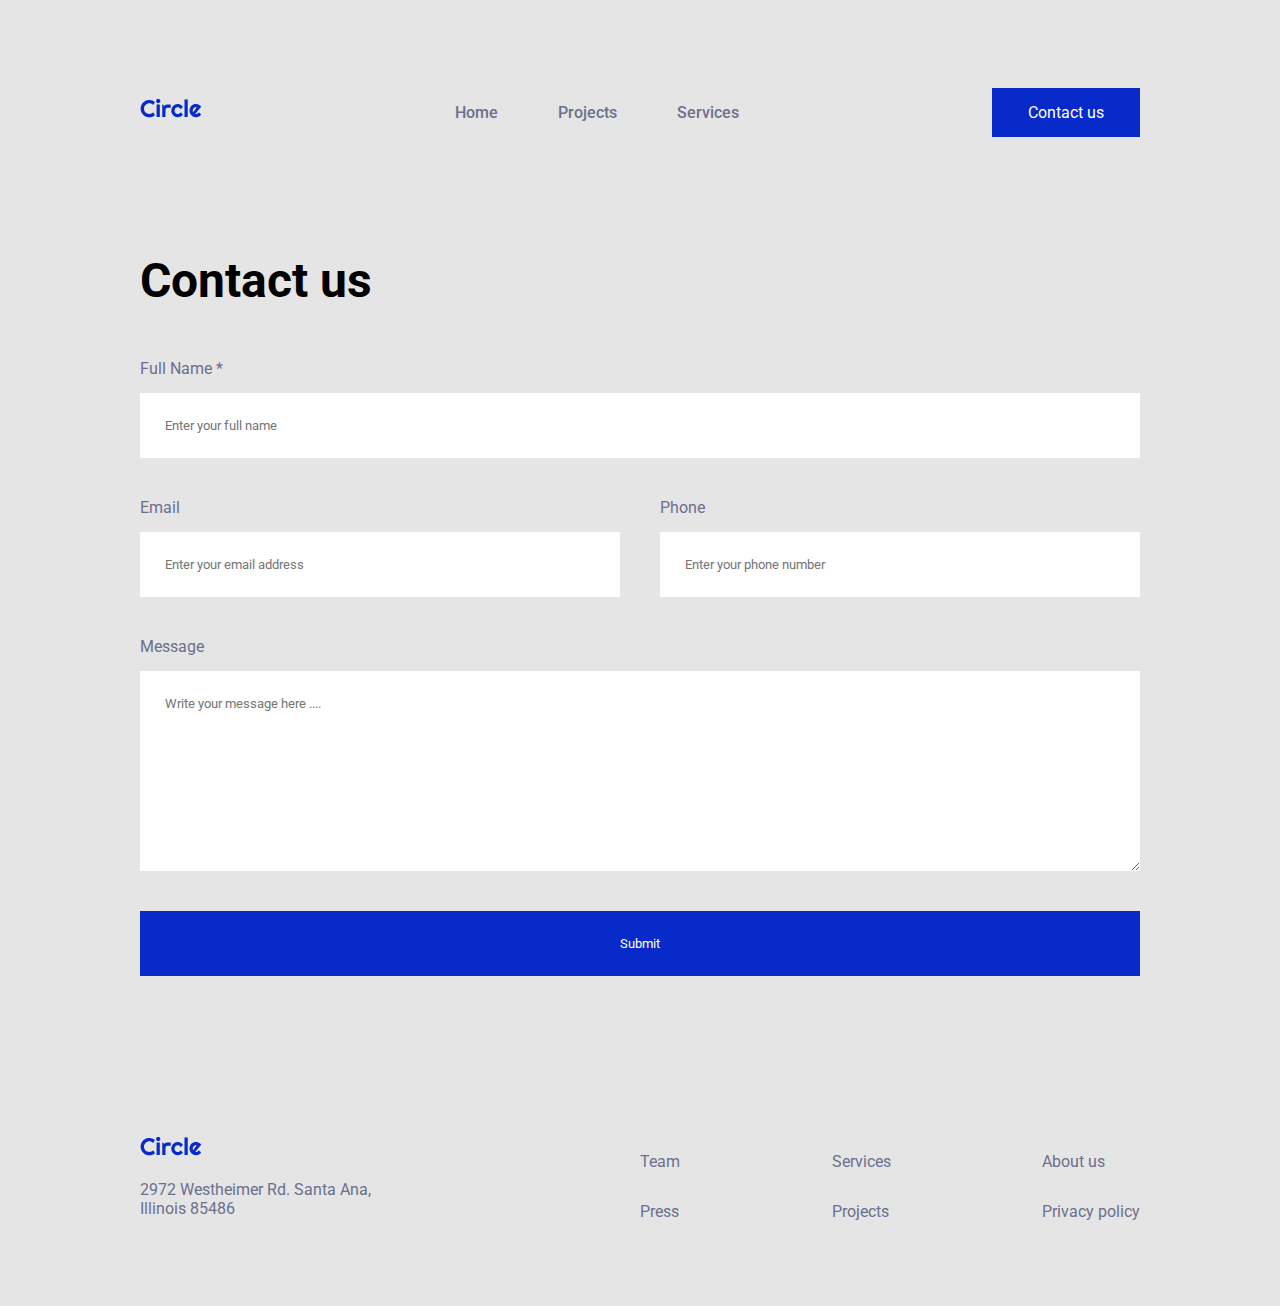
==== contact.html @ 135044b0 "contacto y post" ====
<!DOCTYPE html>
<html lang="en">

<head>
    <meta charset="UTF-8">
    <meta name="viewport" content="width=device-width, initial-scale=1.0">
    <title>Document</title>
    <link rel="stylesheet" href="style.css">
    <link rel="preconnect" href="https://fonts.googleapis.com">
    <link rel="preconnect" href="https://fonts.gstatic.com" crossorigin>
    <link
        href="https://fonts.googleapis.com/css2?family=Roboto:ital,wght@0,100;0,300;0,400;0,500;0,700;0,900;1,100;1,300;1,400;1,500;1,700;1,900&display=swap"
        rel="stylesheet">
</head>

<body>
    <div id="container">
        <header class="section-padding">
            <div class="logo">
                <img src="images/circle.svg" alt="">
            </div>
            <div class="nav-bar">
                <nav>
                    <ul>
                        <li><a href="index.html">Home</a></li>
                        <li><a href="index.html#recentProjects">Projects</a></li>
                        <li><a href="index.html#services">Services</a></li>
                    </ul>
                </nav>
            </div>
            <div>
                <a class="blue-button" href="/contact.html">Contact us</a>
            </div>
        </header>
        <div id="wrapper">

            <section id="contact" class="section-padding mb-50">
                <h1 class="mb-50">Contact us</h1>
                <div id="form-container">
                    <form action="">
                        <div class="full-row">
                            <label for="fullname">Full Name *</label>
                            <input type="text" name="fullname" id="fullname" placeholder="Enter your full name" required>
                        </div>
                        <div class="two-col">
                            <div class="half-col half-first">
                                <label for="email">Email</label>
                                <input type="email" name="email" id="email" placeholder="Enter your email address" required>
                            </div>
                            <div class="half-col">
                                <label for="phone">Phone</label>
                                <input type="text" name="phone" id="phone" placeholder="Enter your phone number" required>
                            </div>
                        </div>
                        <div class="full-row">
                            <label for="message">Message</label>
                            <textarea name="message" id="message" cols="30" rows="10"
                                placeholder="Write your message here ...." required></textarea>
                        </div>
                        <div class="full-row">
                            <input type="submit" value="Submit">
                        </div>
                    </form>
                </div>
            </section>


            <footer class="section-padding">
                <div class="w-50">
                    <img src="images/circle.svg" alt="" class="footer-logo">
                    <p>2972 Westheimer Rd. Santa Ana,<br> Illinois 85486 </p>
                </div>
                <div class="w-50 footer-menu">
                    <div class="col-menu-footer">
                        <a href="">Team</a>
                        <a href="">Press</a>
                    </div>
                    <div class="col-menu-footer">
                        <a href="">Services</a>
                        <a href="">Projects</a>
                    </div>
                    <div class="col-menu-footer">
                        <a href="">About us</a>
                        <a href="">Privacy policy</a>
                    </div>
                </div>
            </footer>

        </div>
    </div>
    <script src="script.js"></script>
</body>

</html>
---- style.css ----
* {
    margin: 0;
    padding: 0;
    box-sizing: border-box;
}

html {
    box-sizing: border-box;
}

*, *:before, *:after {
    box-sizing: inherit;
}


body {
    background-color: #E5E5E5;
    width: 100%;
    font-family: 'Roboto';
}

textarea, input[type=submit], input[type=text], input[type=email] {
    font-family: 'Roboto';
}


h1 {
    font-size: 3rem;
    font-weight: 700;
}

h2 {
    font-size: 2.5rem;
    font-weight: 700;
}

h3 {
    font-size: 2rem;
    font-weight: 700;
}

h4 {
    font-size: 24px;
    font-weight: 500;
}

body .intro-text-medium {
    font-size: 24px;
    font-weight: 500;
}

body .intro-text-regular {
    font-size: 20px;
    font-weight: 400;
    line-height: 1.50;
}

.headline-regular {
    font-size: 17px;
    font-weight: 400;
}

.headline-medium {
    font-size: 17px;
    font-weight: 500;
}

.caption-1 {
    font-size: 15px;
    font-weight: 400;
}

.caption-2 {
    font-size: 13px;
    font-weight: 400;
}

header {
    display: flex;
    flex-direction: row;
    align-items: end;
    max-width: 1100px;
    margin: 0 auto;
    min-height: 122px;
    justify-content: space-between;
}

#hero h1, .hero-cta, #hero p {
    margin-bottom: 30px;
}

#wrapper {
    max-width: 1100px;
    margin: 0 auto;
}

nav ul {
    display: flex;
    flex-direction: row;
    list-style: none;
}

nav ul a {
    padding: 0 30px;
    font-weight: 500;

}

nav ul a:link {
    text-decoration: none;
    color: #6B708D;
}

.blue-button {
    text-decoration: none;
    background-color: #072AC8;
    color: #fff;
    padding: 15px 36px;
    transition: 0.2s;
}

.gray-link {
    text-decoration: none;
    color: #6B708D;
    transition: 0.2s;
    opacity: 1;
}

#hero {
    display: flex;
    flex-direction: row;
    align-items: center;
}

.columna-40 {
    width: 40%;
}

.columna-60 {
    width: 60%;
}

.hero-cta {
    display: flex;
    flex-direction: row;
    align-items: center;
}

.hero-cta a {
    margin-right: 20px;
}

#hero p {
    color: #6B708D;
}

.hero-image {
    background-image: url('images/hero-image.png');
    background-size: contain;
    background-repeat: no-repeat;
    background-position: center center;
    display: flex;
    flex-direction: row;
    min-height: 650px;
    margin-top: 100px;
}

.card-1 {
    transform: translateX(-30px);
}

.card-1 img {
    max-width: 100%;
}

.card-2 {
    align-self: end;
    transform: translateY(75px);
}


.card-2 img {
    max-width: 100%;
}

#logos {
    min-height: 300px;
    display: flex;
    align-items: center;
}

.logos-container {
    display: flex;
    justify-content: space-around;
    flex-wrap: wrap;
    margin: 0 auto;
    align-items: center;
    width: 100%;
}

.logos-container img {
    margin: 30px 30px;
    filter: grayscale(100%);
    transition: all 0.2s;
}

.logos-container img:hover {
    filter: grayscale(0%);
}

.blue-cta {
    color: #072AC8;
    text-decoration: none;
    transition: 0.2s;
    opacity: 1;
}

.blue-cta:hover, .gray-link:hover, footer a:hover {
    opacity: 0.5;
}

.article-container {
    display: flex;
}

.article-box {
    display: flex;
    flex-direction: column;
    height: 100%;
    -webkit-box-shadow: 0px 54px 82px -46px rgba(0, 0, 0, 0.27);
    -moz-box-shadow: 0px 54px 82px -46px rgba(0, 0, 0, 0.27);
    box-shadow: 0px 54px 82px -46px rgba(0, 0, 0, 0.27);
}

.service-box {
    display: flex;
    flex-direction: column;
    height: 100%;
    margin: 35px;
}

.article-img {
    display: flex;
    height: 200px;
    width: 100%;
    overflow: hidden;
}

.article-img img {
    object-fit: cover;
    width: 100%;
    transition: transform .3s;
}

.article-img img:hover {
    transform: scale(1.1);
}

.info-wrapper {
    min-height: 175px;
    padding: 20px;
    display: flex;
    flex-direction: column;
    justify-content: space-between;
}

.article-wrapper {
    flex: 1 1 300px;
    margin: 0 10px 20px;
}

.service-wrapper {
    flex: 1 1 300px;
    margin: 0 10px 20px;
}


.mb-50 {
    margin-bottom: 50px;
}

.mb-150 {
    margin-bottom: 150px;
}

.section-padding {
    padding: 0 50px;
}

.section-padding-low {
    padding: 0 10px;
}

.testimonials-wrapper {
    background-color: #292E47;
    display: flex;
    flex-direction: row;
    padding: 30px;
    min-height: 400px;
}

.emojis {
    width: 25%;
    display: flex;
    flex-direction: column;
    align-items: center;
    justify-content: space-between;
}

.emojis img {
    max-width: 150px;

}

.review-box {
    width: 50%;
    display: flex;
    flex-direction: column;
    justify-content: space-evenly;
}

.clients-title {
    color: #fff;
}

.text-center {
    text-align: center;
}

.testim-profile-box {
    display: flex;
    flex-direction: row;
    justify-content: center;
    align-items: center;
}

.testim-avatar img {
    width: 50px;
    border-radius: 50%;
    height: 50px;
    object-fit: cover;
}

.testim-quote {
    color: #FFC600;

}

.testim-info {
    display: flex;
    flex-direction: column;
    margin-left: 10px;
}

.testim-name {
    color: #A2D6F9;
}

.testim-company {
    color: #F4F6FC;
    font-size: 14px;
}

.cta-form-container {
    width: 100%;
    margin: auto;
    max-width: 630px;
}

.bg-white {
    background: #fff;
}

.icon-bg {
    width: fit-content;
    padding: 10px;
    border-radius: 50%;
    display: flex;
    background-color: #ECF7FF;
}

.icon-bg img {
    padding: 10px;
    max-width: 50px;
}

.service-info {
    display: flex;
    flex-direction: column;
    justify-content: space-between;
    min-height: 250px;
    padding: 10px;
}

.service-wrapper {
    min-height: 300px;
    padding: 20px;
    display: flex;
    flex-direction: column;
    justify-content: space-between;
}

.newsletter-form {
    display: flex;
    width: 100%;
    margin: 0 auto;
    padding: 0 20px;
}



.w-50 {
    width: 50%;
    min-height: 100px;
}

.footer-logo {
    margin-bottom: 20px;
}

footer {
    display: flex;
    min-height: 240px;
    align-items: center;
}

footer a {
    text-decoration: none;
    color: #6B708D;
    transition: 0.2s;
    opacity: 1;
}

footer p {
    color: #6B708D;
}

.footer-menu {
    display: flex;
    justify-content: space-between;
}

.col-menu-footer {
    display: flex;
    flex-direction: column;
    justify-content: space-around;
}

input[type=submit] {
    text-decoration: none;
    border: none;
    color: white;
    padding: 15px 37px;
    text-decoration: none;
    cursor: pointer;
    background-color: #072AC8;
    transition: 0.2s;
}

input[type=submit]:hover, .blue-button:hover {
    background-color: #3c5ffc;
}

.newsletter-title, .newsletter-subtitle {
    margin-bottom: 20px;
    padding: 0 20px;
}


.newsletter-wrapper {
    min-height: 400px;
    width: 100%;
    max-width: 1320px;
    background-color: #FFC600;
    display: flex;
    justify-content: center;
    align-items: center;
}

.date {
    color: #6B708D;
}

.newsletter-content {
    min-height: 227px;
    min-height: 227px;
    display: flex;
    flex-direction: column;
    justify-content: space-evenly;
}

#newsletter-email {
    padding-left: 50px;
    background: url("images/mail.svg") no-repeat left;
    background-color: rgba(0, 0, 0, 0);
    background-position-x: left;
    background-size: auto;
    background-size: 20px;
    background-color: #fff;
    background-position-x: 20px;
}

.newsletter-input {
    width: 80%;
    padding: 20px;
    border: none;
}

.newsletter-box {
    width: 100%;
}

.post-banner {
    width: 100%;
    height: 400px;
    background-position: center center;
    background-size: cover;
    margin-bottom: 50px;
}

#post {
    margin-top: 130px;
}

.post-title {
    margin-bottom: 30px;
}

.post-intro {
    display: flex;
    justify-content: space-between;
    align-items: baseline;
    margin-bottom: 60px;
}

.post-content p {
    margin-bottom: 20px;
}


.post-content {
    color: #6B708D;
    margin-bottom: 50px;
}

#contact {
    margin-top: 130px;
}



.full-row {
    width: 100%;
    display: flex;
    flex-direction: column;
}

.two-col {
    width: 100%;
    display: flex;
    flex-direction: row;
}

.half-col {
    width: 50%;
    display: flex;
    flex-direction: column;
}

.half-col.half-first {
    margin-right: 40px;
}

#form-container input, #form-container textarea {
    padding: 25px;
    border: none;
    margin-bottom: 40px;
}

#form-container label {
    padding: 0px 0px 15px 0px;
    color: #6B708D;
}

.nav-bar a:visited {
    color: inherit;
}

.nav-bar a:hover {
    opacity: 0.5;
}

.nav-bar a {
    transition: 0.3s;
    opacity: 1;
}




@media only screen and (max-width: 768px) {

    .newsletter-wrapper {
        min-height: 300px;
    }

    .service-box {
        padding: 20px;
    }

    #hero {
        flex-direction: column-reverse;

    }

    .columna-40, .columna-60 {
        width: 100%;
    }


    .columna-40 {
        margin-top: 40px;
    }

    .hero-image {
        margin-top: 50px;
        min-height: 280px;
    }

    .info-wrapper {
        min-height: 125px;
        padding: 15px;
    }

    footer {
        flex-direction: column;
        margin-bottom: 50px;
    }

    .mb-150 {
        margin-bottom: 50px;
    }

    .w-50 {
        width: 100%;
        padding: 0 20px;
    }

    .w-50.footer-menu {
        flex-direction: column;
    }

    .service-wrapper {
        min-height: 125px;
        padding: 40px;
    }

    .col-menu-footer a {
        margin-bottom: 10px;
    }

    .emojis {
        width: 100%;
        display: flex;
        flex-direction: row;
    }

    .review-box {
        width: 100%;
        display: flex;
        min-height: 275px;
    }

    .testimonials-wrapper {
        background-color: #292E47;
        display: flex;
        flex-direction: column;
    }

    .emojis img {
        max-width: 70px;
    }

    h1 {
        font-size: 2.5rem;
    }

    .blue-button {
        padding: 15px 25px;

    }

    #logos {
        padding: 50px;
    }

    .article-container {
        flex-wrap: wrap;
    }

    .section-padding {
        padding: 0 20px;
    }
}

@media only screen and (max-width: 600px) {

    .half-col {
        width: 100%;
    }

    .two-col {
        flex-direction: column;
    }

    .article-wrapper {
        margin-bottom: 30px;
    }

    .service-wrapper {
        margin-bottom: 30px;
    }

    .logos-container div {
        width: 50%;
        display: flex;
        justify-content: center;
    }

    .post-intro {
        flex-direction: column;
    }

    .completed-on {
        margin-top: 10px;
    }
}
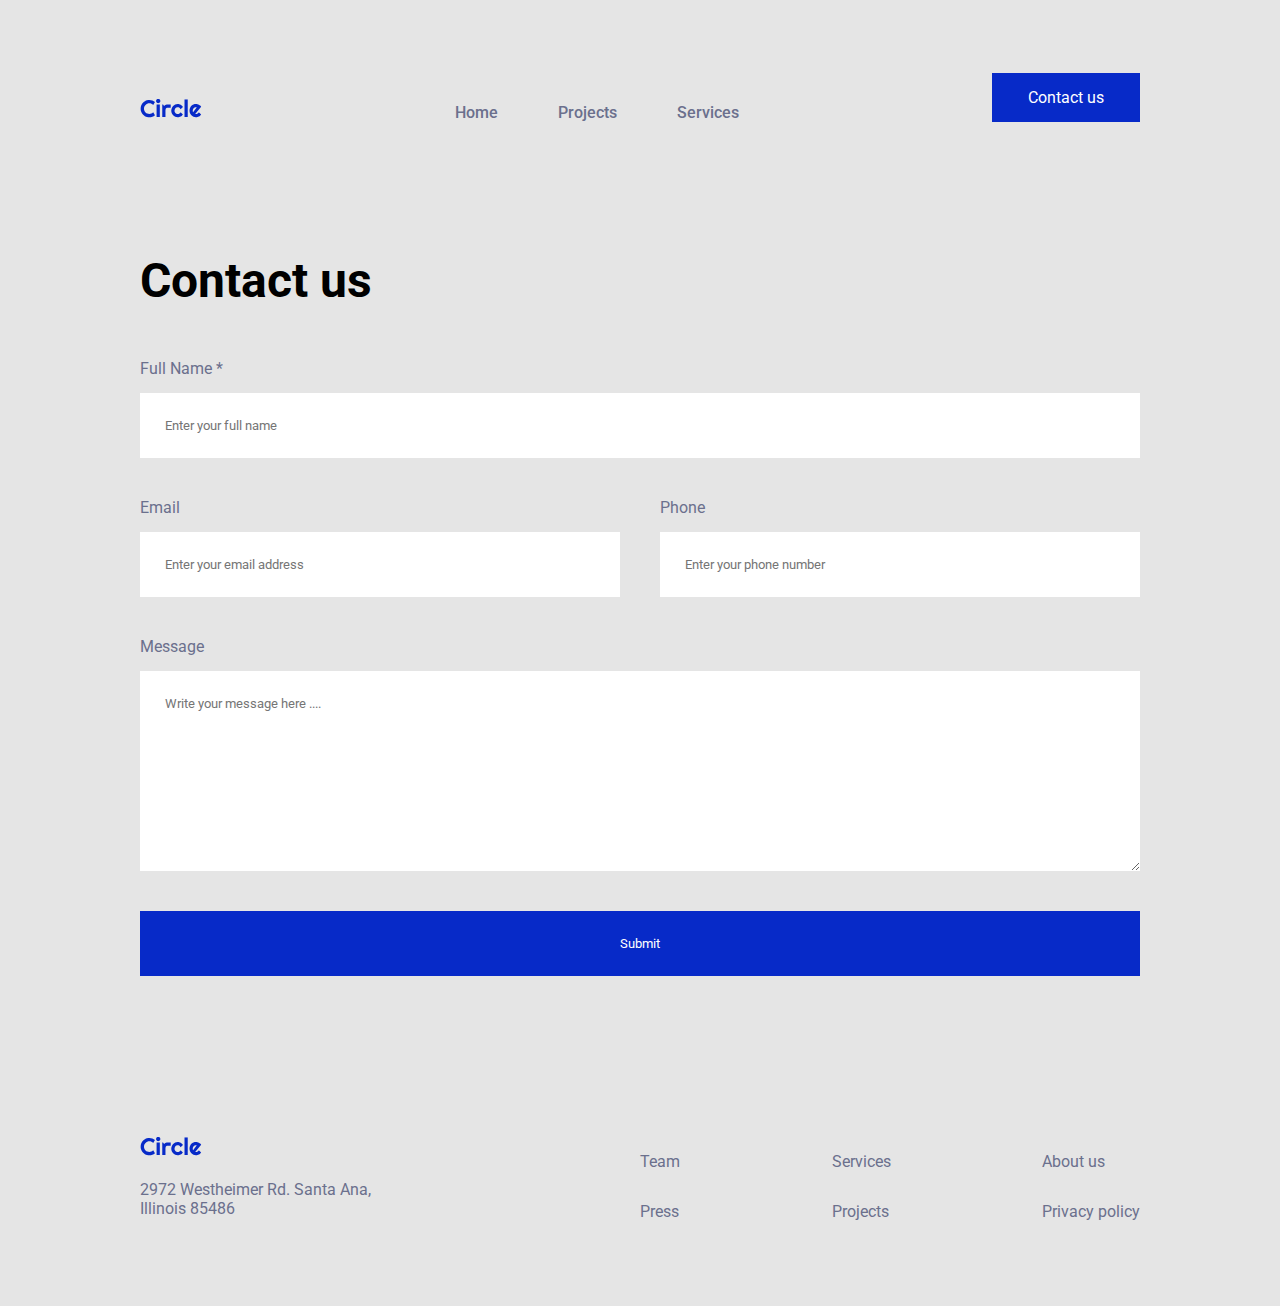
==== commit 744feba6: "api fix" ====
--- a/contact.html
+++ b/contact.html
@@ -17,20 +17,24 @@
     <div id="container">
         <header class="section-padding">
             <div class="logo">
-                <img src="images/circle.svg" alt="">
+                <img src="images/circle.svg" alt="Logo">
             </div>
             <div class="nav-bar">
                 <nav>
                     <ul>
-                        <li><a href="index.html">Home</a></li>
-                        <li><a href="index.html#recentProjects">Projects</a></li>
-                        <li><a href="index.html#services">Services</a></li>
+                        <li><a href="/">Home</a></li>
+                        <li><a href="/#recentProjects">Projects</a></li>
+                        <li><a href="/#services">Services</a></li>
                     </ul>
                 </nav>
             </div>
             <div>
-                <a class="blue-button" href="/contact.html">Contact us</a>
+                <a id="contact-button" class="blue-button" href="contact.html">Contact us</a>
             </div>
+            <a id="menu-toggle" href="#">
+                <img src="images/menu.svg" class="active" alt="" id="menu-icon-1">
+                <img src="images/close.svg" alt="" id="menu-icon-2">
+            </a>
         </header>
         <div id="wrapper">
 
--- a/style.css
+++ b/style.css
@@ -595,10 +595,96 @@
     opacity: 1;
 }
 
-
-
+#contact-button {
+    display: flex;
+}
+
+#menu-toggle {
+    display: none;
+}
 
 @media only screen and (max-width: 768px) {
+
+    #menu-icon-1, #menu-icon-2{
+        font-size: 14px;
+        width: 25px;
+      }
+
+    .nav-bar {
+        position: absolute;
+        margin: 0 auto;
+        display: flex;
+        justify-content: center;
+        left: 0;
+        right: 0;
+        top: 0;
+    }
+    
+    #menu-icon-2 {
+        display: block;
+    }
+    #menu-icon-1 {
+        display: block;
+    }
+    #menu-icon-1.active {
+        display: none;
+    }
+    #menu-icon-2.active {
+        display: none;
+    }
+    
+    
+
+    .nav-bar:has(.active) {
+        padding-top: 20px;
+        background-color: #f3f3f3;
+    }
+
+    .logo {
+        z-index: 9;
+    }
+
+    .logo img {
+        max-width: 80px;
+    }
+
+    nav ul {
+        display: none;
+        flex-direction: column;
+        align-items: center;
+    }
+
+    nav ul.active {
+        display: flex;
+    }
+
+
+
+    #contact-button {
+        display: none;
+    }
+
+    nav ul li {
+        margin-right: 0;
+        margin-bottom: 10px;
+        text-transform: uppercase;
+    }
+
+    header {
+        text-align: center;
+        align-items: center;
+        min-height: inherit;
+    }
+
+
+    #menu-toggle {
+        display: flex;
+        width: 40px;
+        height: 40px;
+        z-index: 1;
+    }
+
+
 
     .newsletter-wrapper {
         min-height: 300px;
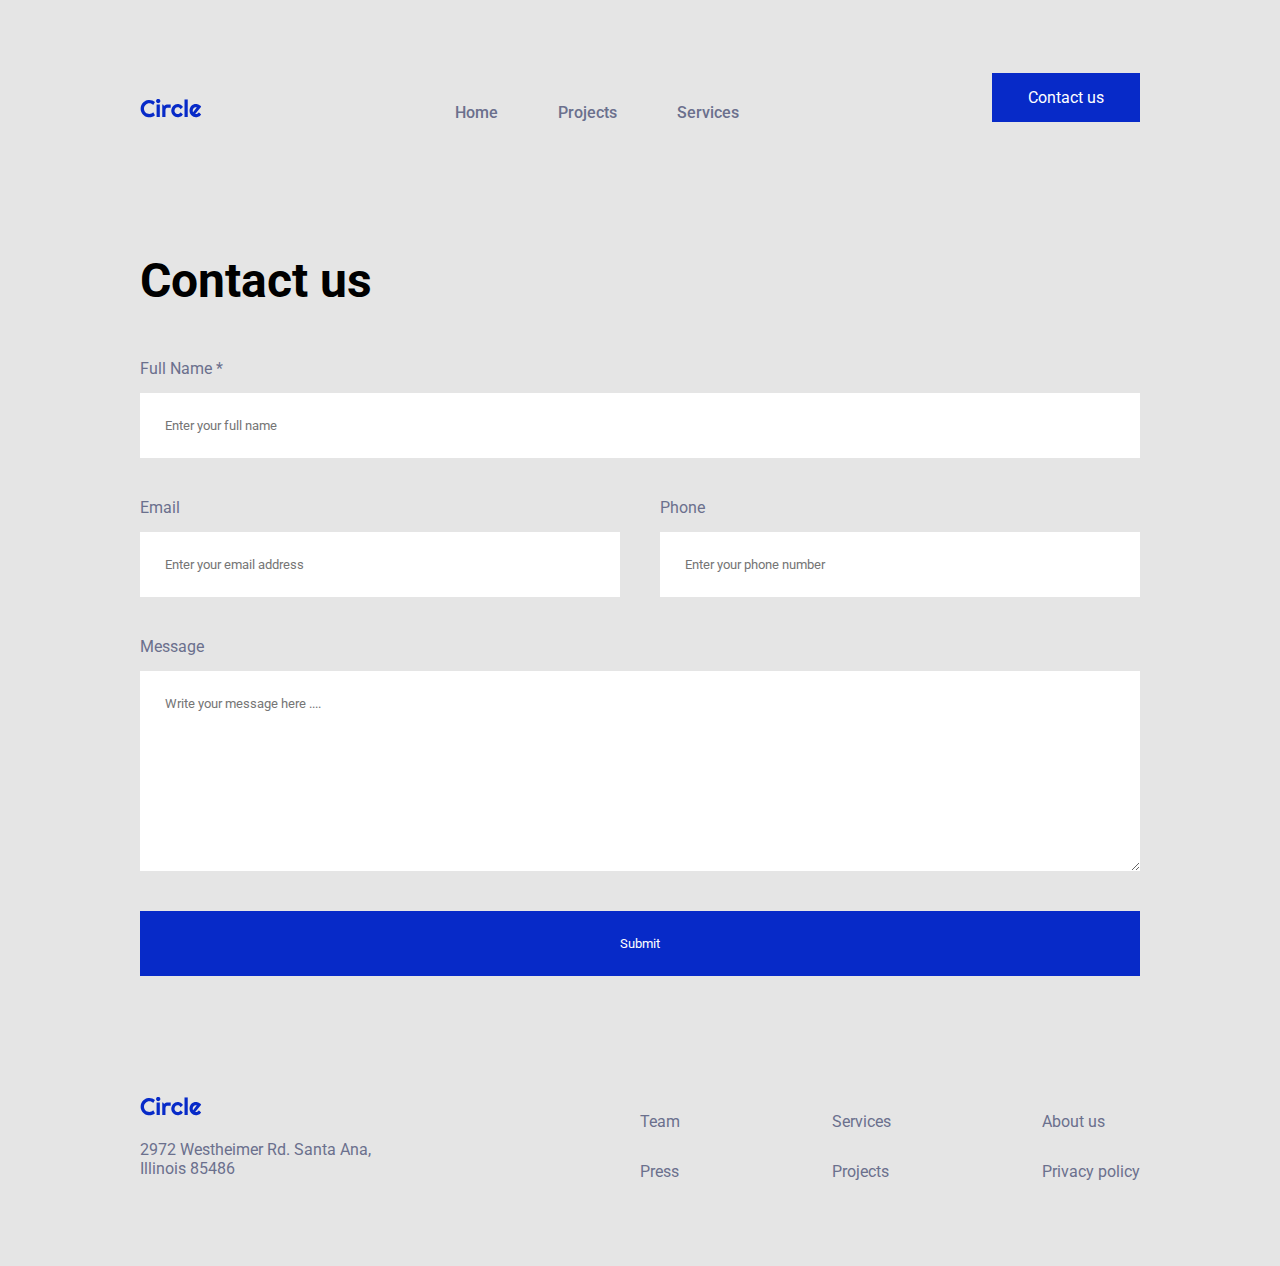
==== commit 5715f955: "form validation" ====
--- a/contact.html
+++ b/contact.html
@@ -41,28 +41,35 @@
             <section id="contact" class="section-padding mb-50">
                 <h1 class="mb-50">Contact us</h1>
                 <div id="form-container">
-                    <form action="">
+                    <form action="" id="contact-form">
                         <div class="full-row">
                             <label for="fullname">Full Name *</label>
-                            <input type="text" name="fullname" id="fullname" placeholder="Enter your full name" required>
+                            <input type="text" name="fullname" id="fullname" placeholder="Enter your full name"
+                                required>
+                            <span id="name-error" class="error-message"></span>
                         </div>
                         <div class="two-col">
                             <div class="half-col half-first">
                                 <label for="email">Email</label>
-                                <input type="email" name="email" id="email" placeholder="Enter your email address" required>
+                                <input type="email" name="email" id="email" placeholder="Enter your email address"
+                                    required>
+                                <span id="email-error" class="error-message"></span>
                             </div>
                             <div class="half-col">
                                 <label for="phone">Phone</label>
-                                <input type="text" name="phone" id="phone" placeholder="Enter your phone number" required>
+                                <input type="text" name="phone" id="phone" placeholder="Enter your phone number"
+                                    required>
+                                <span id="phone-error" class="error-message"></span>
                             </div>
                         </div>
                         <div class="full-row">
                             <label for="message">Message</label>
                             <textarea name="message" id="message" cols="30" rows="10"
                                 placeholder="Write your message here ...." required></textarea>
+                            <span id="message-error" class="error-message"></span>
                         </div>
                         <div class="full-row">
-                            <input type="submit" value="Submit">
+                            <input type="submit" value="Submit" id="send">
                         </div>
                     </form>
                 </div>
@@ -93,6 +100,7 @@
         </div>
     </div>
     <script src="script.js"></script>
+    <script src="contact.js"></script>
 </body>
 
 </html>--- a/style.css
+++ b/style.css
@@ -553,12 +553,14 @@
     width: 100%;
     display: flex;
     flex-direction: column;
+    margin-top: 40px;
 }
 
 .two-col {
     width: 100%;
     display: flex;
     flex-direction: row;
+    margin-top: 40px;
 }
 
 .half-col {
@@ -570,12 +572,28 @@
 .half-col.half-first {
     margin-right: 40px;
 }
+
+
+#name-error, #email-error, #phone-error, #message-error {
+    display: none;
+}
+
+#name-error.show, #email-error.show, #phone-error.show, #message-error.show {
+    display: block;
+}
+
 
 #form-container input, #form-container textarea {
     padding: 25px;
     border: none;
-    margin-bottom: 40px;
-}
+}
+
+.error-message {
+    background-color: #ffb3b3fa;
+    padding: 4px 8px;
+    font-size: 0.8rem;
+    color: #ae0808;
+  }
 
 #form-container label {
     padding: 0px 0px 15px 0px;
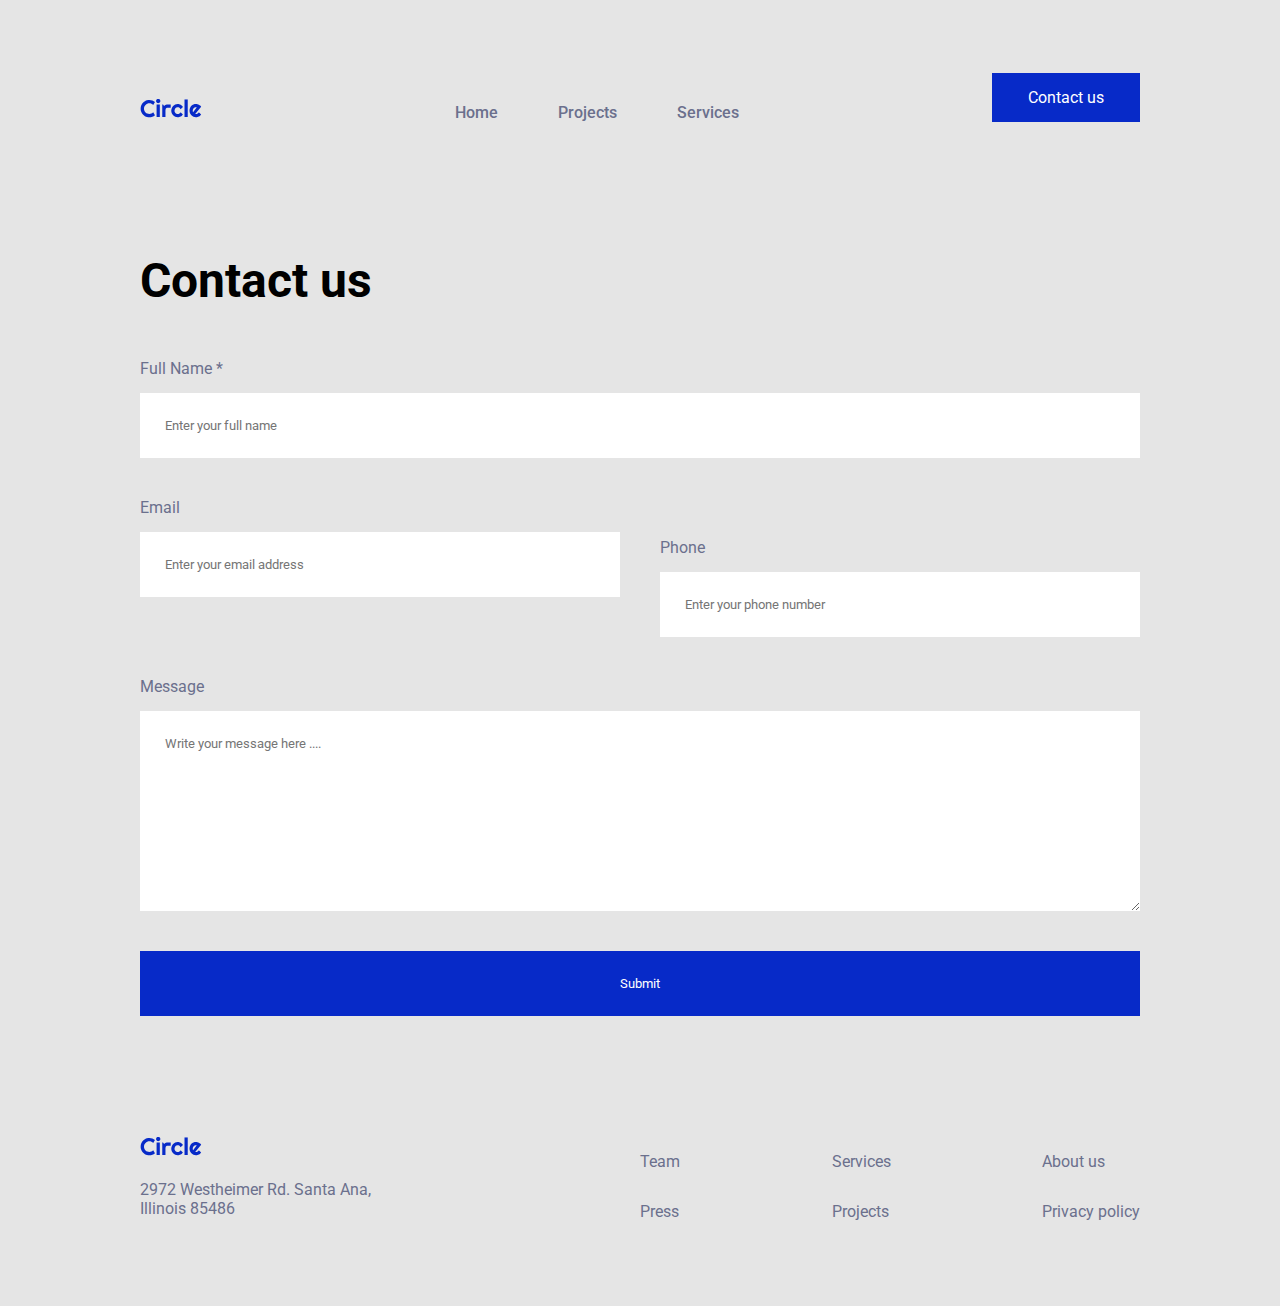
==== commit e4fbf1a1: "fix contact link mobile" ====
--- a/contact.html
+++ b/contact.html
@@ -25,6 +25,7 @@
                         <li><a href="/">Home</a></li>
                         <li><a href="/#recentProjects">Projects</a></li>
                         <li><a href="/#services">Services</a></li>
+                        <li id="contact-mobile"><a href="/contact.html">Contact</a></li>
                     </ul>
                 </nav>
             </div>
@@ -32,8 +33,8 @@
                 <a id="contact-button" class="blue-button" href="contact.html">Contact us</a>
             </div>
             <a id="menu-toggle" href="#">
-                <img src="images/menu.svg" class="active" alt="" id="menu-icon-1">
-                <img src="images/close.svg" alt="" id="menu-icon-2">
+                <img src="images/close.svg" class="active" alt="" id="menu-icon-1">
+                <img src="images/menu.svg" alt="" id="menu-icon-2">
             </a>
         </header>
         <div id="wrapper">
@@ -55,7 +56,7 @@
                                     required>
                                 <span id="email-error" class="error-message"></span>
                             </div>
-                            <div class="half-col">
+                            <div class="half-col" style="margin-top: 40px">
                                 <label for="phone">Phone</label>
                                 <input type="text" name="phone" id="phone" placeholder="Enter your phone number"
                                     required>
--- a/style.css
+++ b/style.css
@@ -245,6 +245,28 @@
     width: 100%;
     overflow: hidden;
 }
+
+.nav-bar {
+    z-index: 1;
+}
+
+#contact-mobile {
+    display: none;
+}
+
+@media only screen and (max-width: 600px) {
+
+
+    .hide {
+        display: none;
+    }
+
+    #contact-mobile {
+        display: block;
+    }
+
+}
+
 
 .article-img img {
     object-fit: cover;
@@ -593,7 +615,7 @@
     padding: 4px 8px;
     font-size: 0.8rem;
     color: #ae0808;
-  }
+}
 
 #form-container label {
     padding: 0px 0px 15px 0px;
@@ -621,12 +643,15 @@
     display: none;
 }
 
+
+
 @media only screen and (max-width: 768px) {
 
-    #menu-icon-1, #menu-icon-2{
+
+    #menu-icon-1, #menu-icon-2 {
         font-size: 14px;
         width: 25px;
-      }
+    }
 
     .nav-bar {
         position: absolute;
@@ -637,21 +662,24 @@
         right: 0;
         top: 0;
     }
-    
+
     #menu-icon-2 {
         display: block;
     }
+
     #menu-icon-1 {
         display: block;
     }
+
     #menu-icon-1.active {
         display: none;
     }
+
     #menu-icon-2.active {
         display: none;
     }
-    
-    
+
+
 
     .nav-bar:has(.active) {
         padding-top: 20px;
@@ -807,6 +835,8 @@
     }
 }
 
+
+
 @media only screen and (max-width: 600px) {
 
     .half-col {
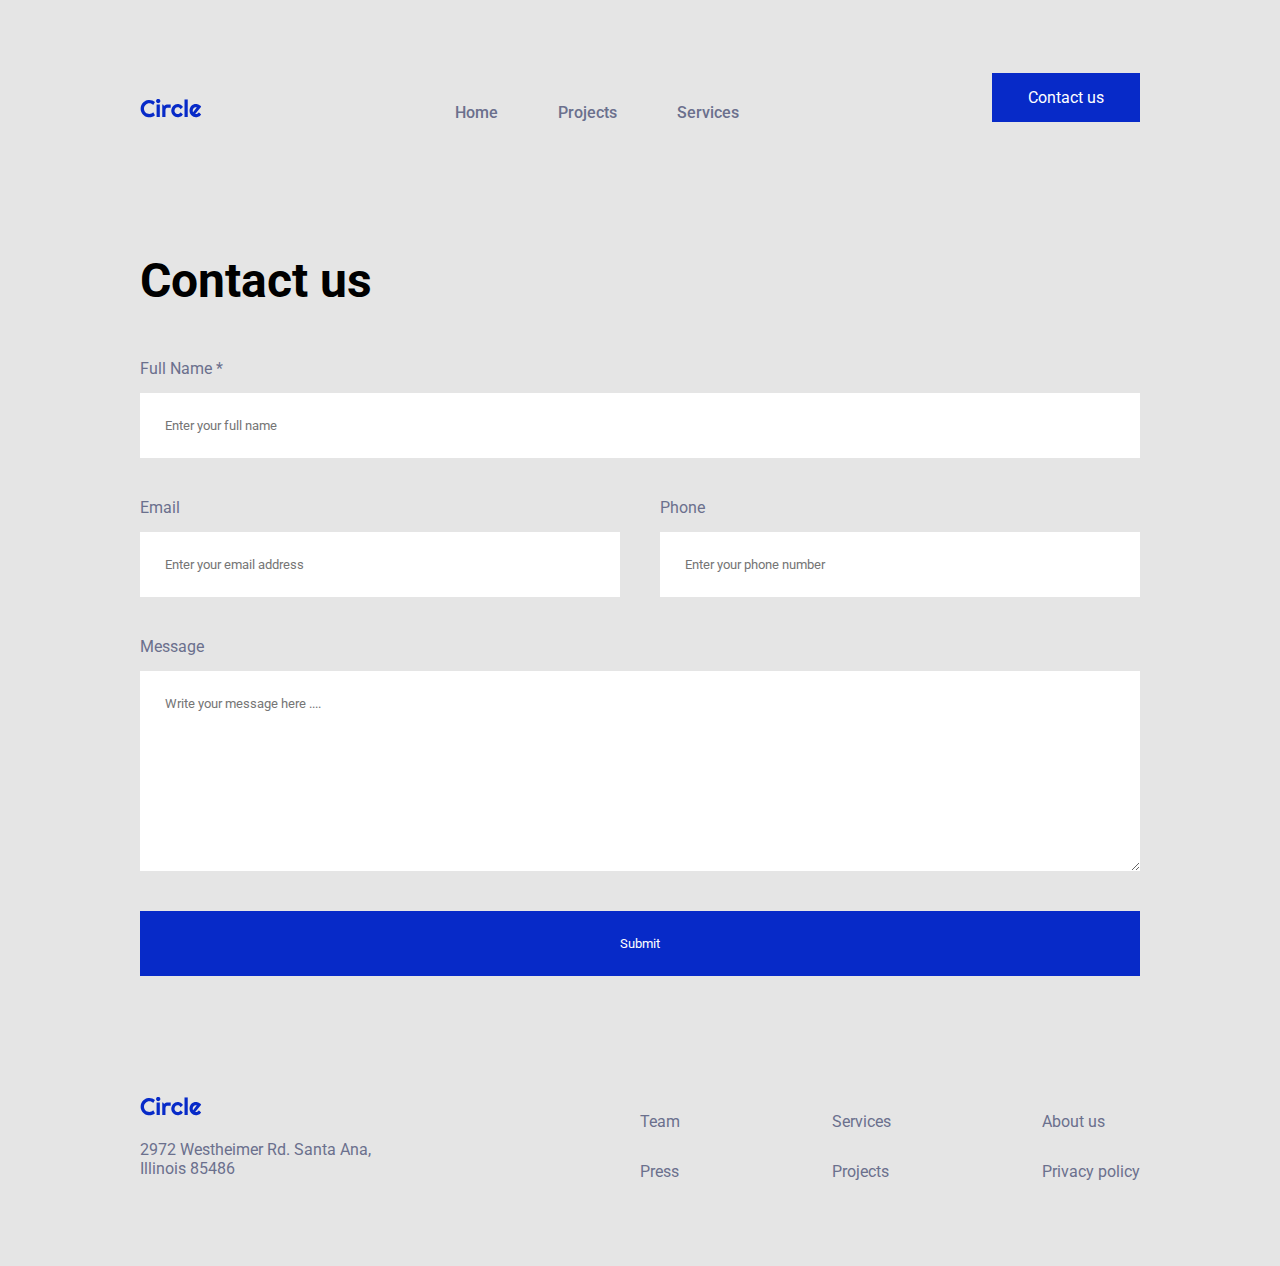
==== commit d3f1b4a3: "hotfix css form" ====
--- a/contact.html
+++ b/contact.html
@@ -56,7 +56,7 @@
                                     required>
                                 <span id="email-error" class="error-message"></span>
                             </div>
-                            <div class="half-col" style="margin-top: 40px">
+                            <div class="half-col">
                                 <label for="phone">Phone</label>
                                 <input type="text" name="phone" id="phone" placeholder="Enter your phone number"
                                     required>
--- a/style.css
+++ b/style.css
@@ -647,6 +647,14 @@
 
 @media only screen and (max-width: 768px) {
 
+    .two-col {
+        margin-top: 0;
+    }
+
+    .half-col {
+        margin-top: 40px;
+    }
+
 
     #menu-icon-1, #menu-icon-2 {
         font-size: 14px;
